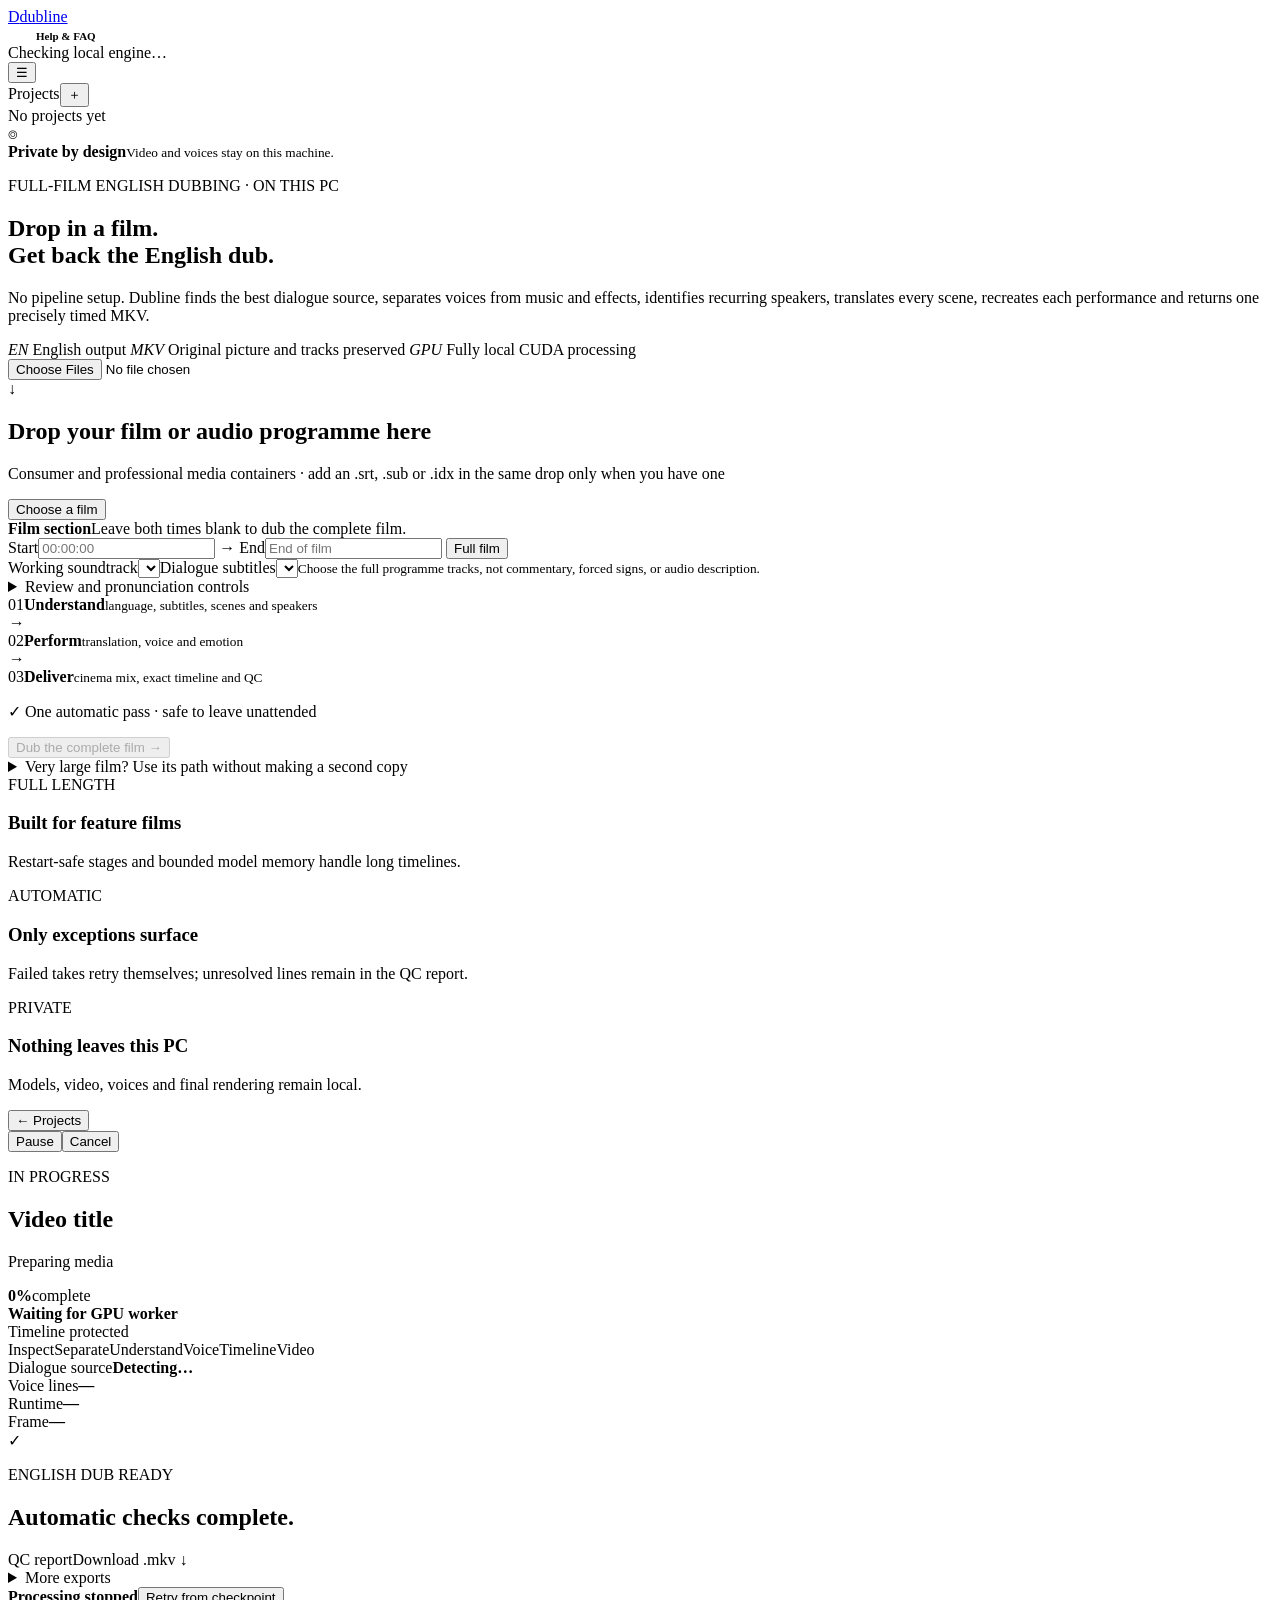
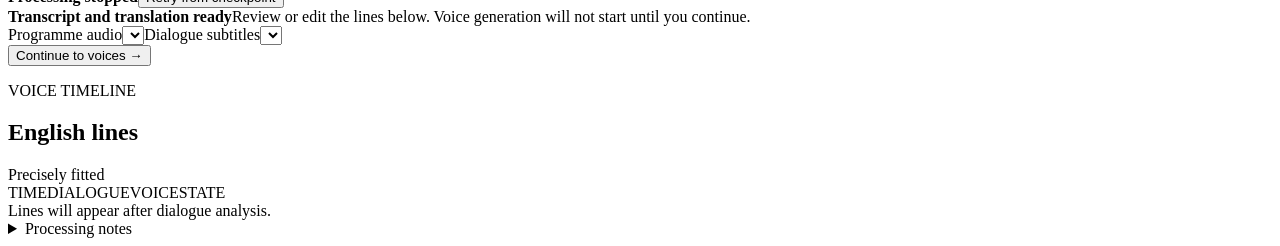
==== web/index.html @ 30a1796e "Initial commit: Dubline local automated cinematic film-dubbing pipeline" ====
<!doctype html>
<html lang="en">
<head>
  <meta charset="UTF-8">
  <meta name="viewport" content="width=device-width,initial-scale=1">
  <meta name="theme-color" content="#0d0e10">
  <title>Dubline · Local AI video dubbing</title>
  <link rel="stylesheet" href="/static/styles.css">
  <link rel="stylesheet" href="/static/flow.css">
  <link rel="stylesheet" href="/static/emotion.css">
  <link rel="stylesheet" href="/static/qc.css">
  <style>.topnav{margin-left:28px}.topnav a{color:var(--muted);text-decoration:none;font-size:11px;font-weight:700}.topnav a:hover{color:var(--ink)}@media(max-width:520px){.topnav{margin-left:16px}.topnav a{font-size:10px}}</style>
</head>
<body>
  <div class="app-shell">
    <header class="topbar">
      <a class="brand" href="#" aria-label="Dubline home"><span class="brand-mark">D</span><span>dubline</span></a>
      <nav class="topnav" aria-label="Help"><a href="/faq">Help &amp; FAQ</a></nav>
      <div class="system-state" id="systemState"><i></i><span>Checking local engine…</span></div>
      <button class="icon-button mobile-jobs" id="mobileJobs" aria-label="Open projects">☰</button>
    </header>

    <aside class="rail" id="rail">
      <div class="rail-heading"><span>Projects</span><button class="new-button" id="newJob" title="New project">＋</button></div>
      <div class="job-list" id="jobList"><div class="list-empty">No projects yet</div></div>
      <div class="local-note"><span class="lock">⌾</span><div><strong>Private by design</strong><small>Video and voices stay on this machine.</small></div></div>
    </aside>

    <main class="workspace">
      <section id="createView" class="view create-view">
        <div class="intro">
          <p class="kicker">FULL-FILM ENGLISH DUBBING · ON THIS PC</p>
          <h1>Drop in a film.<br><span>Get back the English dub.</span></h1>
          <p>No pipeline setup. Dubline finds the best dialogue source, separates voices from music and effects, identifies recurring speakers, translates every scene, recreates each performance and returns one precisely timed MKV.</p>
          <div class="absolute-strip" aria-label="Fixed delivery settings">
            <span><i>EN</i> English output</span>
            <span><i>MKV</i> Original picture and tracks preserved</span>
            <span><i>GPU</i> Fully local CUDA processing</span>
          </div>
        </div>

        <div class="source-card">
          <div class="dropzone" id="dropzone" tabindex="0" role="button" aria-label="Choose a complete film and optional subtitle files">
            <input id="files" type="file" multiple accept="video/*,audio/*,.mkv,.mp4,.mov,.avi,.webm,.m4v,.ts,.mts,.m2ts,.mpeg,.mpg,.wmv,.mxf,.vob,.3gp,.wav,.flac,.mp3,.m4a,.aac,.ogg,.opus,.wma,.srt,.ass,.ssa,.vtt,.sub,.idx">
            <div class="drop-art"><span>↓</span><i></i><i></i></div>
            <div><h2>Drop your film or audio programme here</h2><p>Consumer and professional media containers · add an .srt, .sub or .idx in the same drop only when you have one</p></div>
            <button class="secondary" id="chooseFiles">Choose a film</button>
          </div>
          <div id="selection" class="selection hidden"></div>
          <div class="range-card" aria-label="Film section">
            <div><strong>Film section</strong><span id="sourceDuration">Leave both times blank to dub the complete film.</span></div>
            <label><span>Start</span><input id="rangeStart" inputmode="numeric" placeholder="00:00:00" aria-label="Section start time"></label>
            <span class="range-arrow">→</span>
            <label><span>End</span><input id="rangeEnd" inputmode="numeric" placeholder="End of film" aria-label="Section end time"></label>
            <button class="ghost" id="fullRange" type="button">Full film</button>
          </div>
          <div class="track-card hidden" id="audioTrackRow"><label><span>Working soundtrack</span><select id="audioTrack"></select></label><label class="hidden" id="subtitleTrackLabel"><span>Dialogue subtitles</span><select id="subtitleTrack"></select></label><small>Choose the full programme tracks, not commentary, forced signs, or audio description.</small></div>
          <details class="release-controls">
            <summary>Review and pronunciation controls</summary>
            <div class="control-grid">
              <label class="check-control"><input id="approvalWorkflow" type="checkbox"><span>Pause for transcript and translation review before generating voices</span></label>
              <label><span>Pronunciation glossary</span><textarea id="glossary" rows="3" placeholder="Sato = Sah-toh&#10;NGINX = engine-ex"></textarea></label>
              <label class="check-control required"><input id="voiceRights" type="checkbox"><span>I confirm I have the necessary rights and permission to dub this media and reproduce its voices.</span></label>
            </div>
          </details>
          <div class="automatic-plan" aria-label="Automatic processing plan">
            <div><span>01</span><strong>Understand</strong><small>language, subtitles, scenes and speakers</small></div>
            <i>→</i>
            <div><span>02</span><strong>Perform</strong><small>translation, voice and emotion</small></div>
            <i>→</i>
            <div><span>03</span><strong>Deliver</strong><small>cinema mix, exact timeline and QC</small></div>
          </div>
          <div class="start-row">
            <p><span>✓</span> One automatic pass · safe to leave unattended</p>
            <button class="primary" id="startDub" disabled>Dub the complete film <b>→</b></button>
          </div>
          <details class="local-source">
            <summary>Very large film? Use its path without making a second copy</summary>
            <div><textarea id="localPath" rows="2" placeholder="C:\Films\feature-film.mkv&#10;C:\Films\second-film.mxf" aria-label="Full local film path"></textarea><button id="probeLocal" class="ghost">Check first</button><button id="startLocal" class="secondary">Dub file(s)</button></div>
          </details>
        </div>

        <div class="feature-strip">
          <article><span>FULL LENGTH</span><h3>Built for feature films</h3><p>Restart-safe stages and bounded model memory handle long timelines.</p></article>
          <article><span>AUTOMATIC</span><h3>Only exceptions surface</h3><p>Failed takes retry themselves; unresolved lines remain in the QC report.</p></article>
          <article><span>PRIVATE</span><h3>Nothing leaves this PC</h3><p>Models, video, voices and final rendering remain local.</p></article>
        </div>
      </section>

      <section id="jobView" class="view job-view hidden">
        <div class="job-topline">
          <button class="back-button" id="backButton">← Projects</button>
          <div class="job-actions"><button class="ghost" id="pauseButton">Pause</button><button class="ghost danger" id="cancelButton">Cancel</button></div>
        </div>
        <div class="job-hero">
          <div><p class="kicker" id="jobStatus">IN PROGRESS</p><h1 id="jobTitle">Video title</h1><p id="jobMeta">Preparing media</p></div>
          <div class="ring" id="progressRing"><strong id="jobPercent">0%</strong><span>complete</span></div>
        </div>
        <div class="progress-card">
          <div class="stage-line"><div><span class="pulse"></span><strong id="jobStage">Waiting for GPU worker</strong></div><span id="etaLabel">Timeline protected</span></div>
          <div class="progress-track"><i id="progressBar"></i></div>
          <div class="pipeline-steps" id="pipelineSteps">
            <span data-at="2">Inspect</span><span data-at="7">Separate</span><span data-at="26">Understand</span><span data-at="35">Voice</span><span data-at="83">Timeline</span><span data-at="95">Video</span>
          </div>
        </div>

        <div class="metrics" id="metrics">
          <article><span>Dialogue source</span><strong id="cueSource">Detecting…</strong></article>
          <article><span>Voice lines</span><strong id="lineCount">—</strong></article>
          <article><span>Runtime</span><strong id="runtime">—</strong></article>
          <article><span>Frame</span><strong id="dimensions">—</strong></article>
        </div>

        <div class="result-banner hidden" id="resultBanner">
          <div class="result-icon" id="resultIcon">✓</div><div><p id="resultLabel">ENGLISH DUB READY</p><h2 id="resultTitle">Automatic checks complete.</h2><span id="outputSize"></span></div>
          <a class="secondary" id="qcButton">QC report</a><a class="primary" id="downloadButton">Download .mkv <b>↓</b></a>
          <details class="export-menu"><summary>More exports</summary><div><a id="srtExport">SRT</a><a id="csvExport">CSV</a><a id="edlExport">EDL</a><a id="clipsExport">Audio package</a><a id="mixExport">Mix FLAC</a><a id="dialogueExport">Dialogue FLAC</a></div></details>
        </div>
        <div class="error-banner hidden" id="errorBanner"><strong>Processing stopped</strong><span id="errorText"></span><button class="secondary" id="resumeButton">Retry from checkpoint</button></div>
        <div class="approval-banner hidden" id="approvalBanner"><div><strong id="approvalTitle">Transcript and translation ready</strong><span id="approvalText">Review or edit the lines below. Voice generation will not start until you continue.</span><div class="job-track-pickers hidden" id="jobTrackPickers"><label>Programme audio<select id="jobAudioTrack"></select></label><label>Dialogue subtitles<select id="jobSubtitleTrack"></select></label></div></div><button class="primary" id="approveButton">Continue to voices →</button></div>

        <section class="cue-panel">
          <div class="panel-heading"><div><p class="kicker">VOICE TIMELINE</p><h2>English lines</h2></div><div class="legend"><i></i> Precisely fitted</div></div>
          <div class="cue-head"><span>TIME</span><span>DIALOGUE</span><span>VOICE</span><span>STATE</span></div>
          <div id="cueList" class="cue-list"><div class="cue-empty">Lines will appear after dialogue analysis.</div></div>
        </section>
        <details class="activity"><summary>Processing notes</summary><div id="logList"></div></details>
      </section>
    </main>
  </div>
  <div class="toast hidden" id="toast"></div>
  <script src="/static/app.js"></script>
</body>
</html>
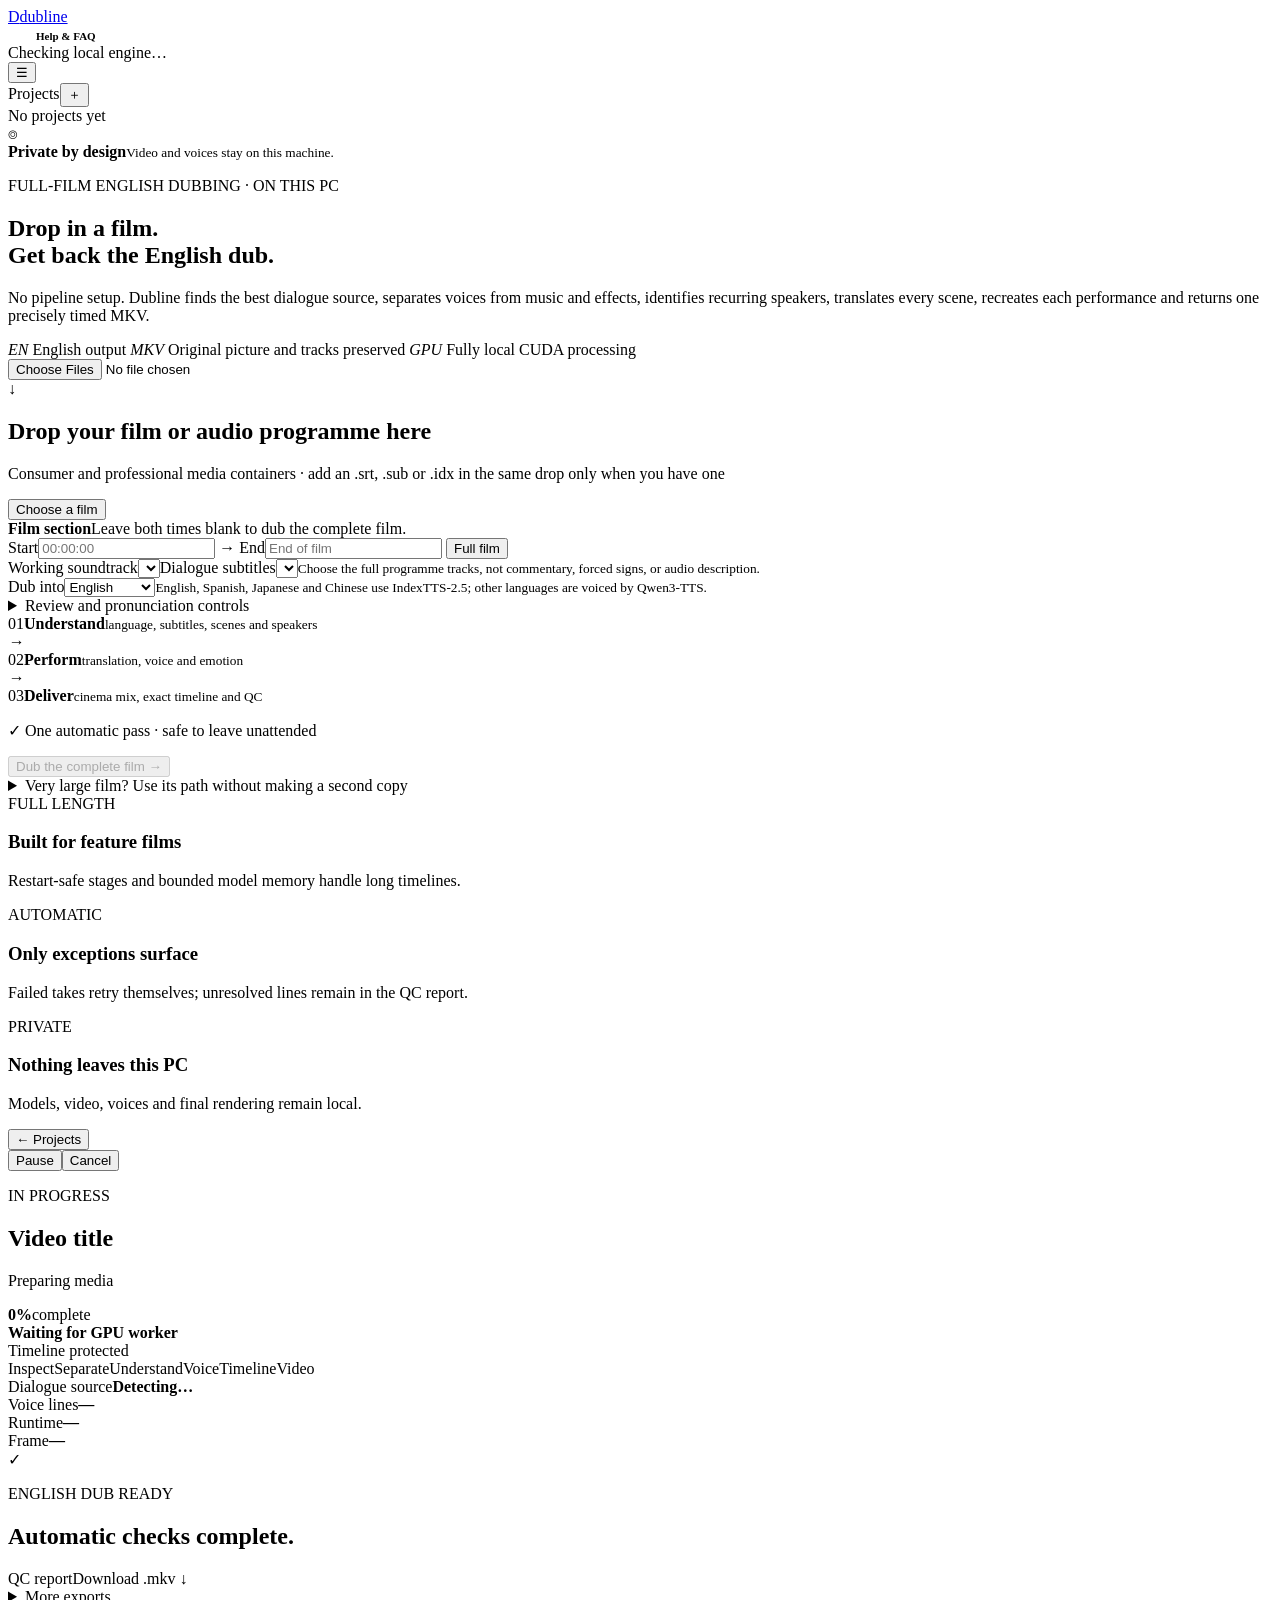
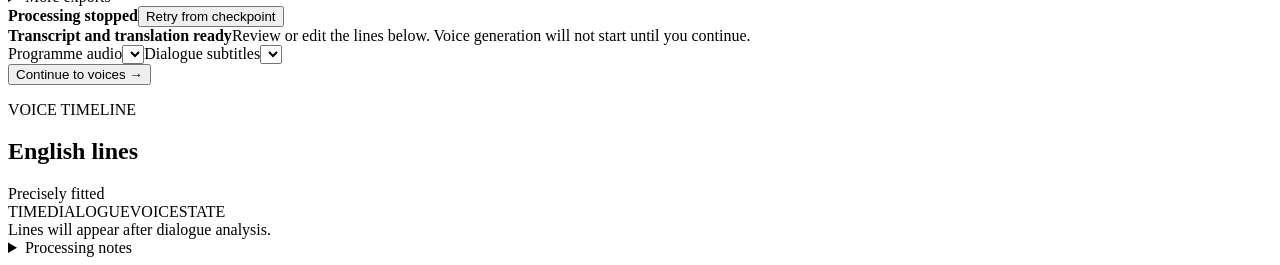
==== commit 91b94d86: "feat: dub into languages other than English - app/services/languages.py: registry of target language" ====
--- a/web/index.html
+++ b/web/index.html
@@ -55,10 +55,16 @@
             <button class="ghost" id="fullRange" type="button">Full film</button>
           </div>
           <div class="track-card hidden" id="audioTrackRow"><label><span>Working soundtrack</span><select id="audioTrack"></select></label><label class="hidden" id="subtitleTrackLabel"><span>Dialogue subtitles</span><select id="subtitleTrack"></select></label><small>Choose the full programme tracks, not commentary, forced signs, or audio description.</small></div>
+          <div class="track-card"><label><span>Dub into</span><select id="targetLanguage">
+            <option value="English" selected>English</option><option value="French">French</option><option value="German">German</option>
+            <option value="Spanish">Spanish</option><option value="Italian">Italian</option><option value="Portuguese">Portuguese</option>
+            <option value="Japanese">Japanese</option><option value="Korean">Korean</option><option value="Chinese">Chinese</option><option value="Russian">Russian</option>
+          </select></label><small>English, Spanish, Japanese and Chinese use IndexTTS-2.5; other languages are voiced by Qwen3-TTS.</small></div>
           <details class="release-controls">
             <summary>Review and pronunciation controls</summary>
             <div class="control-grid">
               <label class="check-control"><input id="approvalWorkflow" type="checkbox"><span>Pause for transcript and translation review before generating voices</span></label>
+              <label class="check-control"><input id="allowSameLanguage" type="checkbox"><span>Re-voice audio that is already in the target language instead of stopping (the spoken language is identified before processing)</span></label>
               <label><span>Pronunciation glossary</span><textarea id="glossary" rows="3" placeholder="Sato = Sah-toh&#10;NGINX = engine-ex"></textarea></label>
               <label class="check-control required"><input id="voiceRights" type="checkbox"><span>I confirm I have the necessary rights and permission to dub this media and reproduce its voices.</span></label>
             </div>
